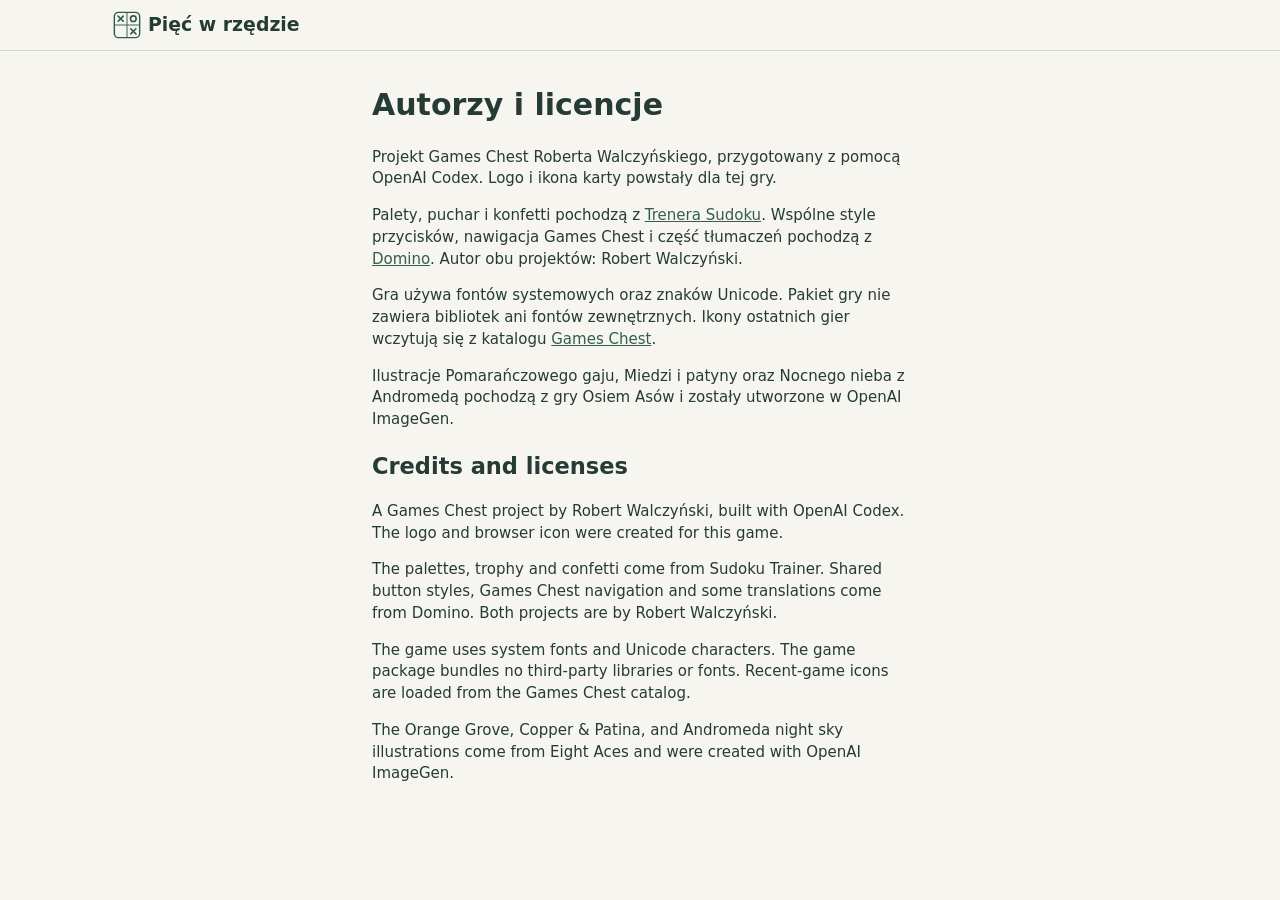
==== credits.html @ 16c289b5 "Publish Gomoku 1.0.1 from e9dc00e" ====
<!doctype html>
<html lang="pl">
<head>
<meta charset="utf-8">
<meta name="viewport" content="width=device-width,initial-scale=1">
<title>Autorzy i licencje · Pięć w rzędzie</title>
<link rel="icon" type="image/svg+xml" href="favicon.svg">
<link rel="stylesheet" href="shared-palettes.css">
<link rel="stylesheet" href="style.css">
</head>
<body>
<header><a class="brand" href="./"><img src="logo.svg" width="30" height="30" alt="">Pięć w rzędzie</a></header>
<main class="credits-content">
<h1>Autorzy i licencje</h1>
<p>Projekt Games Chest Roberta Walczyńskiego, przygotowany z pomocą OpenAI Codex. Logo i ikona karty powstały dla tej gry.</p>
<p>Palety, puchar i konfetti pochodzą z <a href="https://github.com/walczynskir/sudoku-notatnik">Trenera Sudoku</a>. Wspólne style przycisków, nawigacja Games Chest i część tłumaczeń pochodzą z <a href="https://github.com/walczynskir/domino">Domino</a>. Autor obu projektów: Robert Walczyński.</p>
<p>Gra używa fontów systemowych oraz znaków Unicode. Pakiet gry nie zawiera bibliotek ani fontów zewnętrznych. Ikony ostatnich gier wczytują się z katalogu <a href="https://games-chest.com/">Games Chest</a>.</p>
<p>Ilustracje Pomarańczowego gaju, Miedzi i patyny oraz Nocnego nieba z Andromedą pochodzą z gry Osiem Asów i zostały utworzone w OpenAI ImageGen.</p>
<section lang="en">
<h2>Credits and licenses</h2>
<p>A Games Chest project by Robert Walczyński, built with OpenAI Codex. The logo and browser icon were created for this game.</p>
<p>The palettes, trophy and confetti come from Sudoku Trainer. Shared button styles, Games Chest navigation and some translations come from Domino. Both projects are by Robert Walczyński.</p>
<p>The game uses system fonts and Unicode characters. The game package bundles no third-party libraries or fonts. Recent-game icons are loaded from the Games Chest catalog.</p>
<p>The Orange Grove, Copper &amp; Patina, and Andromeda night sky illustrations come from Eight Aces and were created with OpenAI ImageGen.</p>
</section>
</main>
</body>
</html>
---- shared-palettes.css ----
/* Canonical shared palettes in sudoku/dist/. Copy unchanged to the other games. */
:root[data-theme="copper"] {
  --palette-bg: #f0e1d5;
  --palette-ink: #432d24;
  --palette-muted: #705247;
  --palette-accent: #934826;
  --palette-line: #e1c7b6;
  --palette-wash: #eed6c6;
  --palette-paper: #f3e5da;
  --palette-primary-bg: #934826;
  --palette-primary-ink: #fff;
}
:root[data-theme="night-sky"] {
  --palette-bg: #161c2c;
  --palette-ink: #f0f2ff;
  --palette-muted: #b5bfd8;
  --palette-accent: #b4bfff;
  --palette-line: #465172;
  --palette-wash: #2f3a58;
  --palette-paper: #222b42;
  --palette-primary-bg: #aebaff;
  --palette-primary-ink: #182139;
}

:root[data-theme="ink"] {
  --palette-control-line: #938570;
  --palette-bg: #ebe4d5;
  --palette-ink: #242c35;
  --palette-muted: #656963;
  --palette-accent: #254b72;
  --palette-line: #d5cdbd;
  --palette-wash: #e0d5be;
  --palette-paper: #eee5d2;
  --palette-primary-bg: var(--palette-accent);
  --palette-primary-ink: #fff;
}

:root[data-theme="porcelain"] {
  --palette-bg: #e9e9e3;
  --palette-ink: #24364b;
  --palette-muted: #556579;
  --palette-accent: #365b80;
  --palette-line: #c5cdd5;
  --palette-wash: #dce4eb;
  --palette-paper: #efeee8;
  --palette-control-line: #8294a6;
  --palette-primary-bg: #41688e;
  --palette-primary-ink: #fff;
}

:root[data-theme="sage"] {
  --palette-bg: #eeeee6;
  --palette-ink: #263b36;
  --palette-muted: #58655b;
  --palette-accent: #355e4c;
  --palette-line: #ccd4c8;
  --palette-wash: #e2ead9;
  --palette-paper: #f4f4eb;
}

:root[data-theme="ukraine"] {
  --palette-bg: #e9eff5;
  --palette-ink: #102c4a;
  --palette-muted: #52677d;
  --palette-accent: #0755a1;
  --palette-line: #b8ccdf;
  --palette-wash: #dce9f6;
  --palette-paper: #f1f4f7;
  --palette-primary-bg: #ffd43b;
  --palette-primary-border: #e5b900;
  --palette-primary-ink: var(--palette-ink);
}

:root[data-theme="studio"] {
  --palette-bg: #e6e8eb;
  --palette-ink: #20252b;
  --palette-muted: #626b76;
  --palette-accent: #2458cd;
  --palette-line: #d7dce2;
  --palette-wash: #dce2e9;
  --palette-paper: #edf0f3;
}

:root[data-theme="forma"] {
  --palette-bg: #f2e7db;
  --palette-ink: #342837;
  --palette-muted: #73626c;
  --palette-accent: #b5442d;
  --palette-line: #dfcec4;
  --palette-wash: #ead8cb;
  --palette-paper: #f5eadd;
}

:root[data-theme="energy"] {
  --palette-bg: #eae4f5;
  --palette-ink: #302441;
  --palette-muted: #6a607a;
  --palette-accent: #6235c3;
  --palette-line: #e1d9ef;
  --palette-wash: #e2d8f1;
  --palette-paper: #f0e9f8;
}

:root[data-theme="tangerine"] {
  --palette-bg: #eee6d7;
  --palette-ink: #30291f;
  --palette-muted: #70695f;
  --palette-accent: #9b4f00;
  --palette-line: #eadfca;
  --palette-wash: #f0e0b9;
  --palette-paper: #f3ead9;
}

:root[data-theme="contrast"] {
  --palette-bg: #fff;
  --palette-ink: #111;
  --palette-muted: #333;
  --palette-accent: #111;
  --palette-line: #555;
  --palette-wash: #eee;
  --palette-paper: #fff;
}
---- style.css ----
:root, .theme-thumbnail {
  --bg: var(--palette-bg, #f6f5f0);
  --paper: var(--palette-paper, #fcfcf7);
  --ink: var(--palette-ink, #263b36);
  --line: var(--palette-line, #d0d8cc);
  --accent: var(--palette-accent, #355e4c);
  --wash: var(--palette-wash, #eaf0df);
  --primary-bg: var(--palette-primary-bg, var(--accent));
  --primary-ink: var(--palette-primary-ink, white);
  --mark-x: #003470;
  --mark-o: #943500;
  --grid-line: color-mix(in srgb, var(--ink) 54%, var(--paper));
  --board-limit: min(35rem, 100%);
  color-scheme: light;
}
[data-theme="night-sky"] {
  color-scheme: dark;
  --mark-x: #a2ccff;
  --mark-o: #ffb768;
}
html[data-high-contrast], [data-high-contrast] .theme-thumbnail {
  --ink: #0a0a0a;
  --accent: #1b2730;
  --line: #454545;
  --grid-line: #3d3d3d;
  --mark-x: #00254e;
  --mark-o: #672300;
  --primary-bg: var(--ink);
  --primary-ink: var(--paper);
}
html[data-high-contrast][data-theme="night-sky"], [data-high-contrast] .theme-thumbnail[data-theme="night-sky"] {
  --ink: #fff;
  --accent: #e5edff;
  --line: #d3dcf3;
  --grid-line: #b1c0e0;
  --mark-x: #c8e3ff;
  --mark-o: #ffd3a6;
}
:root[data-text-size="large"] { font-size: 118% }
* { box-sizing: border-box }
[hidden] { display: none !important }
body { margin: 0; background: var(--bg); color: var(--ink); font: .9375rem/1.45 system-ui, -apple-system, "Segoe UI", sans-serif }
a { color: var(--accent) }
button, select { font: inherit; color: var(--ink); background: var(--paper); border: 1px solid var(--line); border-radius: 8px; min-height: 44px; padding: .45em .7em }
button { cursor: pointer; font-weight: 650 }
button:disabled { opacity: .58; cursor: default }
button:hover:not(:disabled) { border-color: var(--accent) }
:focus-visible { outline: 3px solid var(--accent); outline-offset: 2px }
.primary { color: var(--primary-ink); background: var(--primary-bg); border-color: var(--primary-bg) }
header, footer { border-block-end: 1px solid var(--line); padding: 10px max(12px, calc((100% - 66rem) / 2)) }
header, .header-controls, .accessibility-controls, .preferences { display: flex; align-items: center; gap: 8px }
header { justify-content: space-between }
.brand { display: inline-flex; align-items: center; gap: 6px; color: var(--ink); font-size: 1.18rem; font-weight: 750; text-decoration: none; line-height: 1.12 }
.brand img { flex: none; background: #f6f5f0; border-radius: 6px }
.text-size-control { display: flex; min-height: 44px; align-items: center; gap: 4px; font-weight: 750; white-space: nowrap }
#contrast[aria-pressed="true"] { border-color: currentColor }
main { max-width: 62rem; padding: 12px; margin: auto; background: var(--bg) }
.game-toolbar, .game, .credits-content { max-width: var(--board-limit); margin-inline: auto }
.game-toolbar, .game-tools, .board-actions { display: flex; align-items: center; gap: 6px }
.game-toolbar { justify-content: space-between; margin-block-end: 10px }
.game-tools { justify-content: flex-end }
#new-game { flex-shrink: 0 }
#status { font-weight: 700; margin: 0 0 6px }
.board-grid { display: grid; width: 100%; grid-template-columns: repeat(var(--size), minmax(0, 1fr)); border-block-start: 1px solid var(--grid-line); border-inline-start: 1px solid var(--grid-line); direction: ltr; container-type: inline-size }
.board-row, .square { display: contents }
.cell {
  display: grid; place-items: center; aspect-ratio: 1; min-height: 0; min-width: 0; padding: 0;
  background: var(--paper); border: 0; border-block-end: 1px solid var(--grid-line); border-inline-end: 1px solid var(--grid-line);
  border-radius: 0; color: var(--ink); font-size: clamp(12px, calc(83cqw / var(--size)), 32px); font-weight: 750;
  line-height: .85; touch-action: manipulation; -webkit-tap-highlight-color: transparent;
}
.cell:focus-visible { outline-offset: -3px; position: relative; z-index: 1 }
.cell[data-mark="O"] { color: var(--accent) }
.cell.last, .cell.selected, .cell.win { box-shadow: inset 0 0 0 2px var(--ink) }
.cell.selected { background: var(--wash); box-shadow: inset 0 0 0 3px var(--accent) }
.cell.win { background: var(--primary-bg); color: var(--primary-ink) }
[data-mark-colors] .cell[data-mark="X"] { color: var(--mark-x) }
[data-mark-colors] .cell[data-mark="O"] { color: var(--mark-o) }
[data-mark-colors] .cell.win {
  background: var(--wash);
  box-shadow: inset 0 0 0 2px currentColor;
}
.board-actions { margin-block-start: 8px }
.history-controls { display: flex; flex-wrap: wrap; justify-content: center; gap: 6px; margin-block-start: 8px }
#confirm-move { flex: 1 }
#selection { margin: 5px 0 }
#loupe { direction: ltr; display: grid; grid-template-columns: repeat(3, 48px); width: max-content; margin: 8px auto 0; border-block-start: 1px solid var(--grid-line); border-inline-start: 1px solid var(--grid-line) }
#loupe .cell { font-size: 1.4rem }
footer { display: flex; align-items: center; justify-content: center; gap: 12px; flex-wrap: wrap; border-block: 1px solid var(--line) }
.support-causes { width: 100%; text-align: center }
.support-causes h2 { font-size: 1rem; margin: 0 0 5px }
.support-links { display: flex; flex-wrap: wrap; justify-content: center; gap: 6px 16px }
dialog { background: var(--paper); color: var(--ink); border: 1px solid var(--line); border-radius: 12px; width: min(34rem, calc(100% - 24px)); max-height: calc(100dvh - 24px); padding: 1rem }
dialog::backdrop { background: #101b17a0 }
.dialog-heading, .dialog-actions, .setting-row { display: flex; align-items: center; justify-content: space-between; gap: 8px }
.dialog-heading h2, .dialog-actions { margin-block: 0 }
.setting-toggle { display: flex; align-items: center; gap: .4em; min-height: 44px; cursor: pointer }
/* Gallery layout follows Osiem Asów. The thumbnails reuse the live board styles. */
body:has(#gallery[open]) { overflow: hidden }
#gallery {
  width: min(760px, calc(100% - 24px));
  overflow: auto;
  overscroll-behavior: contain;
}
#gallery .dialog-heading { position: sticky; inset-block-start: -1rem; z-index: 1; padding: 6px 0; background: var(--paper) }
#gallery h3 { margin-block: 1rem .5rem }
.theme-grid {
  display: grid;
  grid-template-columns: repeat(3, minmax(0, 1fr));
  gap: 12px;
  margin-block: .5rem 0;
  padding: 0;
  list-style: none;
}
.theme-grid li { min-width: 0 }
.theme-grid button {
  display: grid;
  align-content: start;
  gap: 5px;
  width: 100%;
  height: 100%;
  padding: 7px;
  text-align: start;
  border-radius: 10px;
  overflow-wrap: anywhere;
}
.theme-grid button[aria-pressed="true"] { box-shadow: inset 0 0 0 2px var(--accent) }
.theme-grid button[aria-disabled="true"] { cursor: default }
.theme-thumbnail {
  display: grid;
  place-items: center;
  aspect-ratio: 16 / 10;
  overflow: clip;
  border-radius: 6px;
  background: var(--bg);
  border: 1px solid var(--line);
  pointer-events: none;
}
.theme-thumbnail .board-grid { width: 84% }
.theme-thumbnail .cell { font-size: clamp(9px, calc(75cqw / var(--size)), 24px) }
.theme-details { display: grid; gap: 3px; font-weight: 500 }
.theme-details progress { width: 100%; height: .5rem; accent-color: var(--accent) }
@media (max-width: 600px) {
  #gallery {
    inset: 0;
    margin: 0;
    width: 100%;
    max-width: none;
    height: 100dvh;
    max-height: none;
    border: 0;
    border-radius: 0;
  }
  .theme-grid { grid-template-columns: repeat(2, minmax(0, 1fr)); gap: 9px }
}
#game-area:fullscreen { max-width: none; overflow: auto; padding: max(8px, env(safe-area-inset-top)) max(12px, env(safe-area-inset-right)) max(8px, env(safe-area-inset-bottom)) max(12px, env(safe-area-inset-left)); --board-limit: min(35rem, 100%, max(13rem, calc(100dvh - 8.5rem))) }
#game-area:fullscreen .game-toolbar { justify-content: center }
@media (not (any-pointer:coarse)) { .board-actions { display: none } }
@media (max-width: 720px) {
  header { flex-wrap: wrap }
  .header-controls { display: contents }
  .preferences { width: 100% }
  .preferences select { width: 50%; min-width: 0 }
  #help-button, #new-game { font-size: .88em }
}
@media (max-width: 350px) {
  .brand { font-size: 1.03rem }
  #contrast { font-size: .78rem }
}
@media (pointer:coarse) and (orientation:landscape) and (max-height:520px) {
  .game, #game-area:fullscreen .game {
    max-width: 100%; display: grid; grid-template-columns: minmax(0, min(52%, max(12.5rem, calc(100dvh - 5.2rem)))) minmax(0, 1fr);
    grid-template-rows: auto auto auto auto auto 1fr; align-items: start; gap: 5px 12px;
  }
  #board { grid-area: 1 / 1 / span 6; align-self: start }
  #status, .board-actions, .history-controls, #selection, #loupe { grid-column: 2; margin: 0 }
  #game-area:fullscreen { --board-limit: 100% }
}
@media (pointer:coarse) and (orientation:landscape) and (max-height:520px) and (min-width:570px) {
  header { flex-wrap: nowrap }
  .header-controls { display: flex }
  .preferences { width: auto }
  .preferences select { width: auto; max-width: 10rem }
  main:not(:fullscreen) .game {
    grid-template-columns: minmax(0, min(52%, max(12rem, calc(100dvh - 8.75rem)))) minmax(0, 1fr);
  }
}
@media (pointer:coarse) and (orientation:landscape) and (max-height:520px) {
  #game-area:fullscreen { --table-width: min(52%, max(12.5rem, calc(100dvh - 5.2rem))) }
  #game-area:fullscreen .game { grid-template-columns: minmax(0, var(--table-width)) minmax(0, 1fr) }
  #game-area:fullscreen .game-toolbar { width: var(--table-width); margin-inline-start: 0 }
  #game-area:fullscreen .fullscreen-icon { display: inline }
  #game-area:fullscreen .fullscreen-label { display: none }
}

/* Keep the illustration outside the opaque playing surface. */
[data-illustration="orange-grove"] {
  --scene: url("orange-grove.webp");
  --scene-portrait: var(--scene);
  --scene-position: center 30%;
}
[data-illustration="copper"] {
  --scene: url("copper-table.webp");
  --scene-portrait: url("copper-portrait.webp");
  --scene-position: center 9%;
}
[data-illustration="night-sky"] {
  --scene: url("starry-sky.webp");
  --scene-portrait: url("andromeda-portrait.webp");
  --scene-position: center 27%;
}
html[data-illustration] .game {
  padding: 0 .65rem .65rem;
  border: 1px solid var(--line);
  border-radius: 12px;
  background: var(--scene) center / cover no-repeat var(--bg);
}
html[data-illustration] .game::before {
  content: "";
  display: block;
  height: clamp(58px, 17vw, 88px);
  margin: 0 -.65rem .45rem;
  border-radius: 11px 11px 0 0;
  background: var(--scene) var(--scene-position) / cover no-repeat;
  mask-image: linear-gradient(#000 88%, transparent);
}
html[data-illustration="night-sky"] .game::before { background-image: var(--scene-portrait) }
html[data-illustration] :is(#status, #selection, #storage-message) {
  width: fit-content;
  max-width: 100%;
  padding: .18em .55em;
  border-radius: 5px;
  background: var(--paper);
}
.theme-thumbnail[data-illustration] {
  background-image: var(--scene);
  background-position: center;
  background-size: cover;
}
.theme-thumbnail[data-illustration] .board-grid { width: 64% }
.theme-thumbnail[data-illustration="night-sky"] {
  background-image: var(--scene-portrait);
  background-position: center 30%;
}
@media (max-width: 600px) and (orientation: portrait) {
  html[data-illustration] .game,
  html[data-illustration] .game::before { background-image: var(--scene-portrait) }
}
@media (pointer: coarse) and (orientation: landscape) and (max-height: 520px) {
  html[data-illustration] .game { padding-block-start: .35rem }
  html[data-illustration] .game::before { display: none }
}
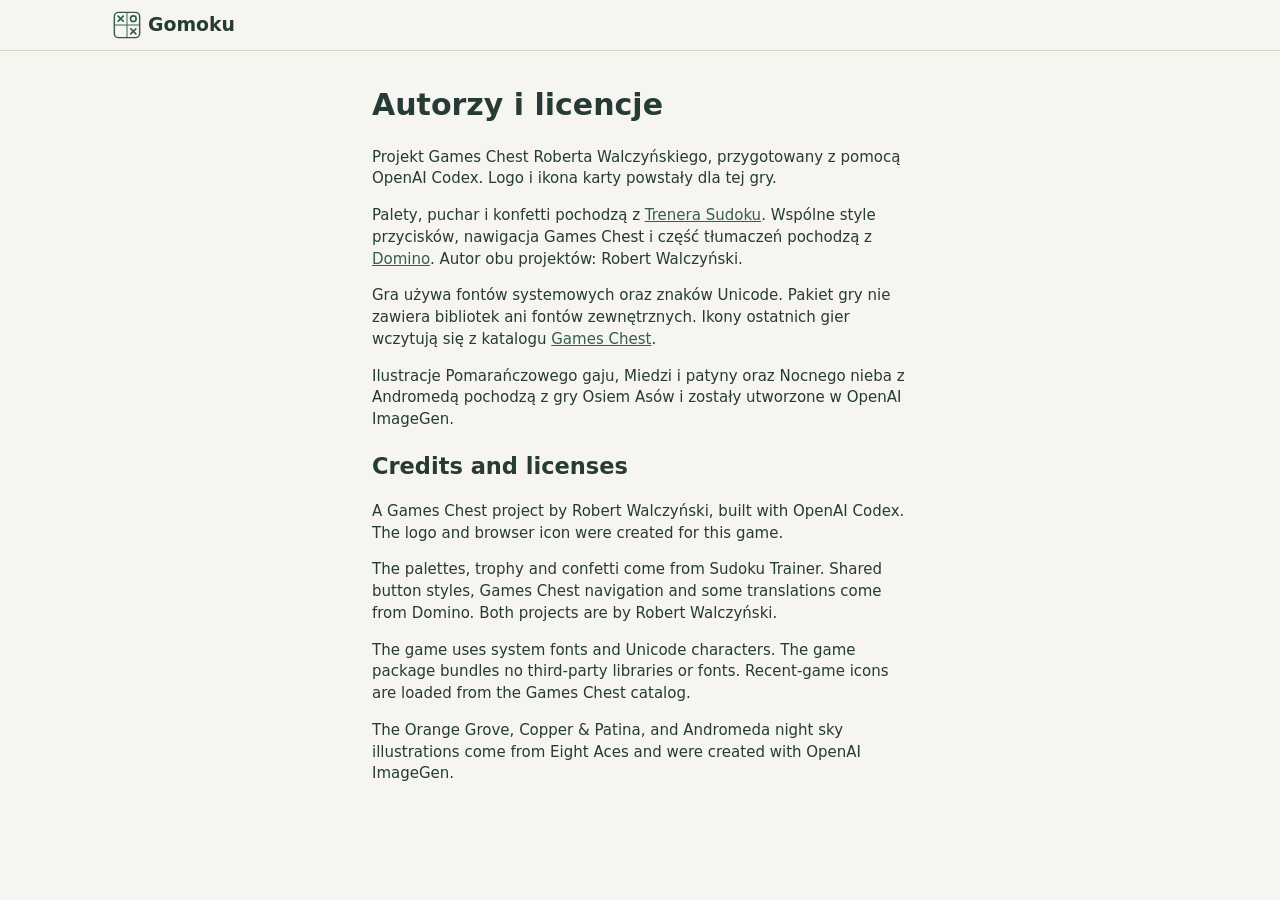
==== commit d1c95aeb: "Publish Gomoku branding and localized titles 1.0.2" ====
--- a/credits.html
+++ b/credits.html
@@ -3,13 +3,13 @@
 <head>
 <meta charset="utf-8">
 <meta name="viewport" content="width=device-width,initial-scale=1">
-<title>Autorzy i licencje · Pięć w rzędzie</title>
+<title>Autorzy i licencje · Gomoku</title>
 <link rel="icon" type="image/svg+xml" href="favicon.svg">
 <link rel="stylesheet" href="shared-palettes.css">
 <link rel="stylesheet" href="style.css">
 </head>
 <body>
-<header><a class="brand" href="./"><img src="logo.svg" width="30" height="30" alt="">Pięć w rzędzie</a></header>
+<header><a class="brand" href="./"><img src="logo.svg" width="30" height="30" alt="">Gomoku</a></header>
 <main class="credits-content">
 <h1>Autorzy i licencje</h1>
 <p>Projekt Games Chest Roberta Walczyńskiego, przygotowany z pomocą OpenAI Codex. Logo i ikona karty powstały dla tej gry.</p>
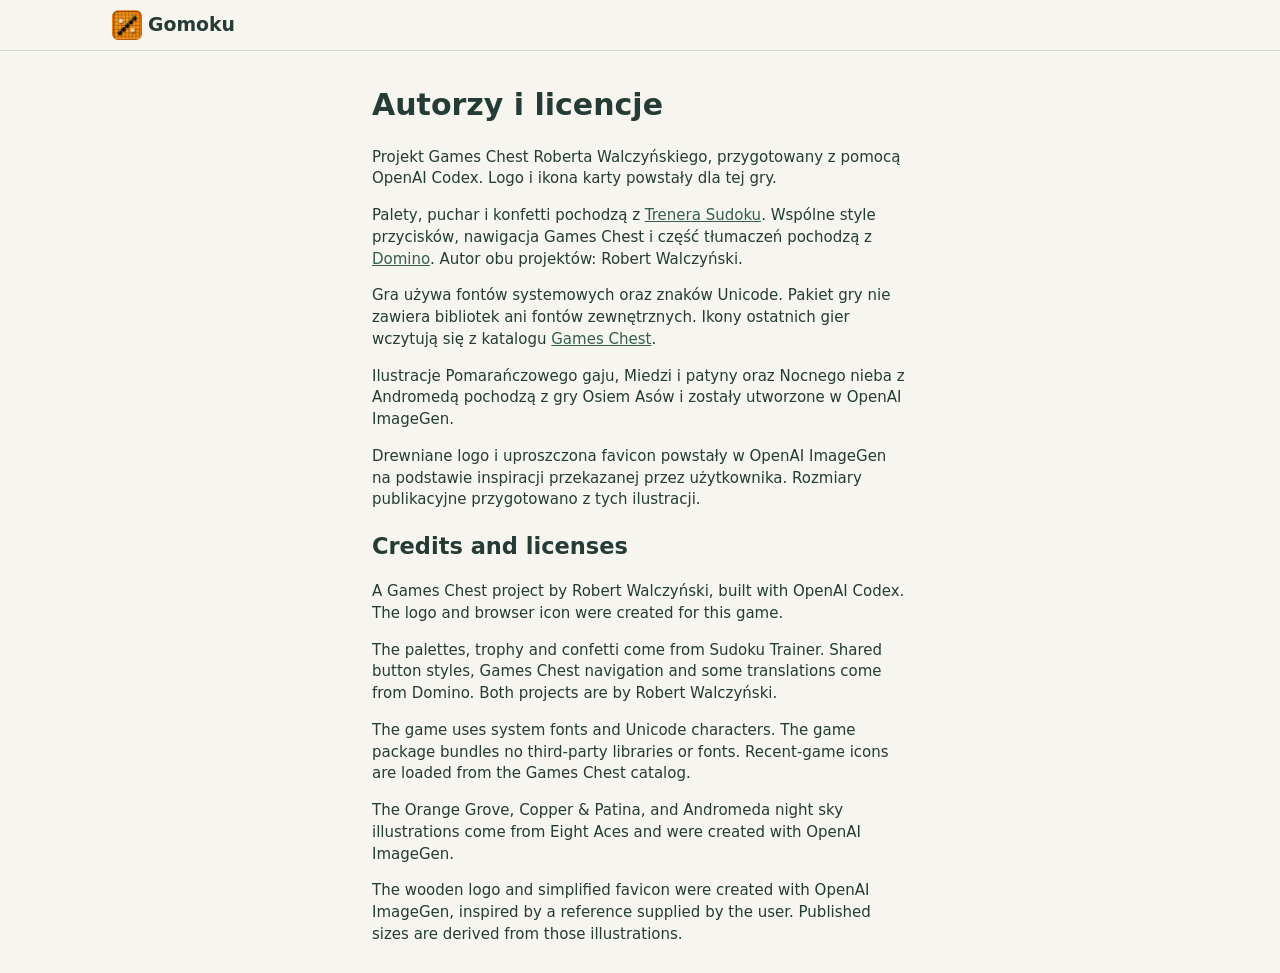
==== commit 8d7a9422: "Publish wooden Gomoku icon and favicon 1.0.3" ====
--- a/credits.html
+++ b/credits.html
@@ -4,24 +4,28 @@
 <meta charset="utf-8">
 <meta name="viewport" content="width=device-width,initial-scale=1">
 <title>Autorzy i licencje · Gomoku</title>
-<link rel="icon" type="image/svg+xml" href="favicon.svg">
+<link rel="icon" href="favicon.ico?v=1.0.3" sizes="16x16 32x32 48x48">
+<link rel="icon" href="favicon-32.png?v=1.0.3" type="image/png" sizes="32x32">
+<link rel="apple-touch-icon" href="apple-touch-icon.png?v=1.0.3" sizes="180x180">
 <link rel="stylesheet" href="shared-palettes.css">
 <link rel="stylesheet" href="style.css">
 </head>
 <body>
-<header><a class="brand" href="./"><img src="logo.svg" width="30" height="30" alt="">Gomoku</a></header>
+<header><a class="brand" href="./"><img src="logo.png?v=1.0.3" width="30" height="30" alt="">Gomoku</a></header>
 <main class="credits-content">
 <h1>Autorzy i licencje</h1>
 <p>Projekt Games Chest Roberta Walczyńskiego, przygotowany z pomocą OpenAI Codex. Logo i ikona karty powstały dla tej gry.</p>
 <p>Palety, puchar i konfetti pochodzą z <a href="https://github.com/walczynskir/sudoku-notatnik">Trenera Sudoku</a>. Wspólne style przycisków, nawigacja Games Chest i część tłumaczeń pochodzą z <a href="https://github.com/walczynskir/domino">Domino</a>. Autor obu projektów: Robert Walczyński.</p>
 <p>Gra używa fontów systemowych oraz znaków Unicode. Pakiet gry nie zawiera bibliotek ani fontów zewnętrznych. Ikony ostatnich gier wczytują się z katalogu <a href="https://games-chest.com/">Games Chest</a>.</p>
 <p>Ilustracje Pomarańczowego gaju, Miedzi i patyny oraz Nocnego nieba z Andromedą pochodzą z gry Osiem Asów i zostały utworzone w OpenAI ImageGen.</p>
+<p>Drewniane logo i uproszczona favicon powstały w OpenAI ImageGen na podstawie inspiracji przekazanej przez użytkownika. Rozmiary publikacyjne przygotowano z tych ilustracji.</p>
 <section lang="en">
 <h2>Credits and licenses</h2>
 <p>A Games Chest project by Robert Walczyński, built with OpenAI Codex. The logo and browser icon were created for this game.</p>
 <p>The palettes, trophy and confetti come from Sudoku Trainer. Shared button styles, Games Chest navigation and some translations come from Domino. Both projects are by Robert Walczyński.</p>
 <p>The game uses system fonts and Unicode characters. The game package bundles no third-party libraries or fonts. Recent-game icons are loaded from the Games Chest catalog.</p>
 <p>The Orange Grove, Copper &amp; Patina, and Andromeda night sky illustrations come from Eight Aces and were created with OpenAI ImageGen.</p>
+<p>The wooden logo and simplified favicon were created with OpenAI ImageGen, inspired by a reference supplied by the user. Published sizes are derived from those illustrations.</p>
 </section>
 </main>
 </body>
